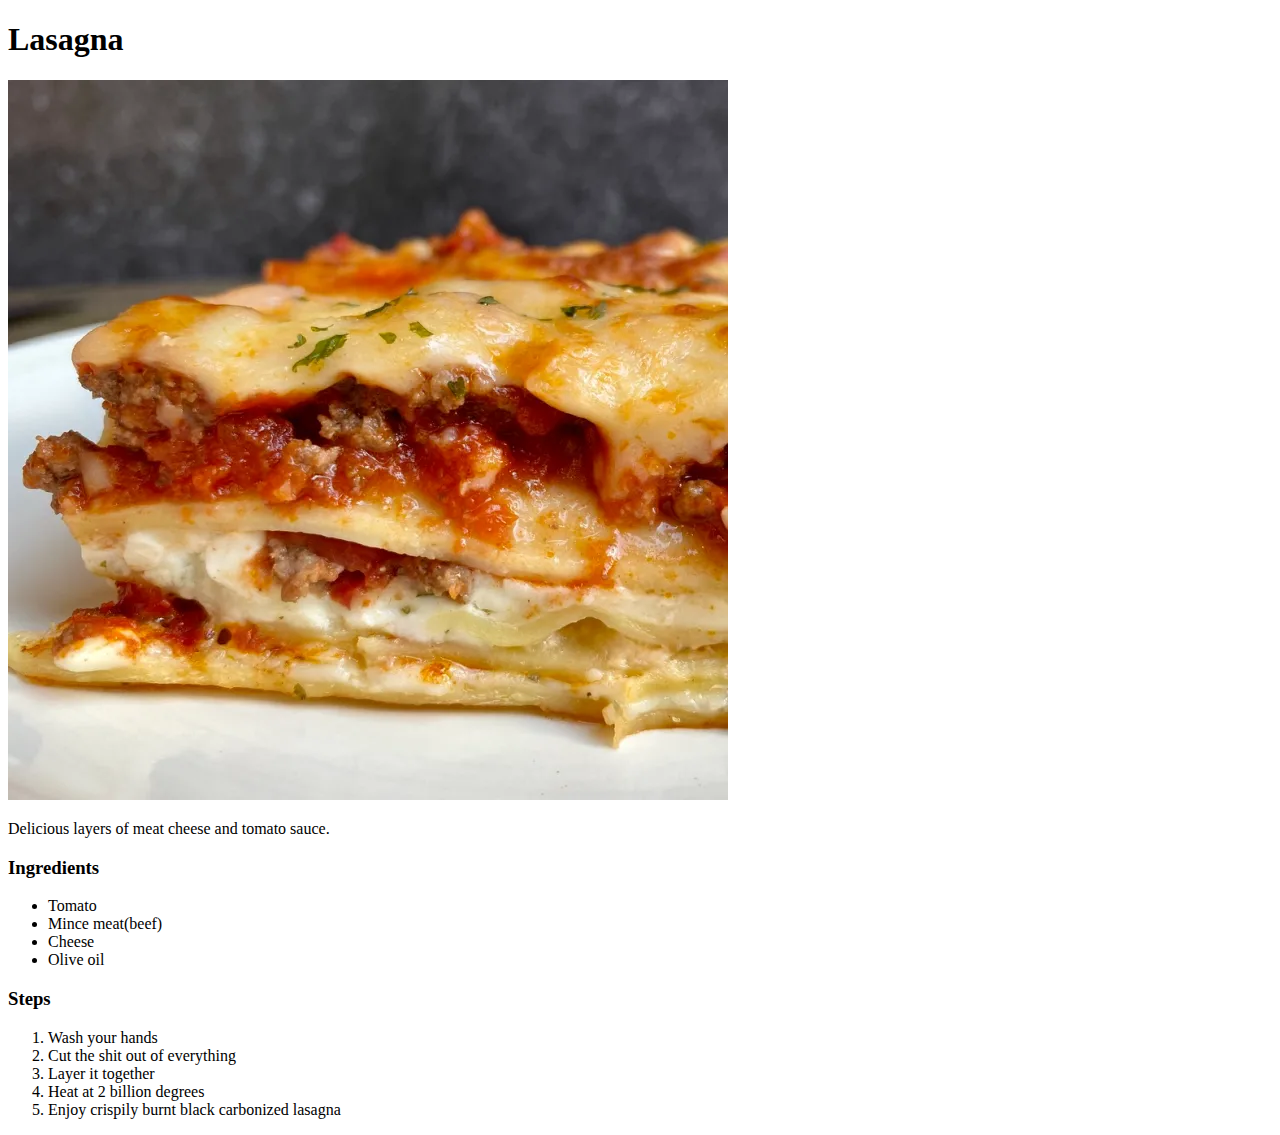
==== recipes/lasagna.html @ 83a1d54e "Third iteration filled 1st recipe" ====
<!DOCTYPE html>
<html lang="en">
  <head>
    <meta charset="UTF-8">


  </head>
  <body>
    <h1>Lasagna</h1>
    <img src="../images/lasagna">

    <p>Delicious layers of meat cheese and tomato sauce.</p>
    <h3>Ingredients</h3>
    <ul>
        <li>Tomato</li>
        <li>Mince meat(beef)</li>
        <li>Cheese</li>
        <li>Olive oil</li>
    </ul>
    <h3>Steps</h3>
    <ol>
        <li>Wash your hands</li>
        <li>Cut the shit out of everything</li>
        <li>Layer it together</li>
        <li>Heat at 2 billion degrees</li>
        <li>Enjoy crispily burnt black carbonized lasagna</li>
    </ol>
  </body>


</html>
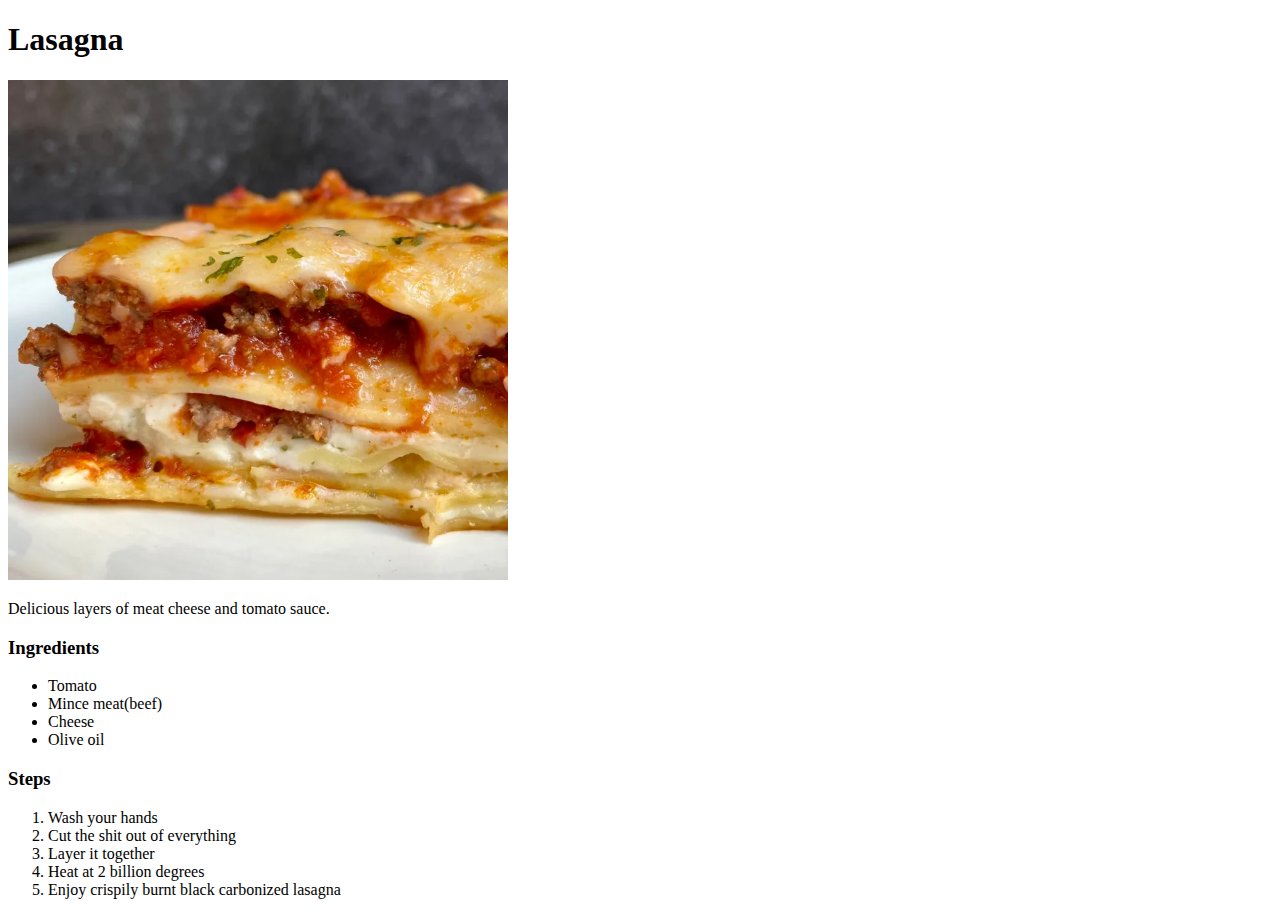
==== commit 96836cea: "Resized recipe images" ====
--- a/recipes/lasagna.html
+++ b/recipes/lasagna.html
@@ -7,7 +7,7 @@
   </head>
   <body>
     <h1>Lasagna</h1>
-    <img src="../images/lasagna">
+    <img src="../images/lasagna" alt="A picture of a cooked lasagna." width="500" height="500">
 
     <p>Delicious layers of meat cheese and tomato sauce.</p>
     <h3>Ingredients</h3>
@@ -25,6 +25,8 @@
         <li>Heat at 2 billion degrees</li>
         <li>Enjoy crispily burnt black carbonized lasagna</li>
     </ol>
+
+    
   </body>
 
 
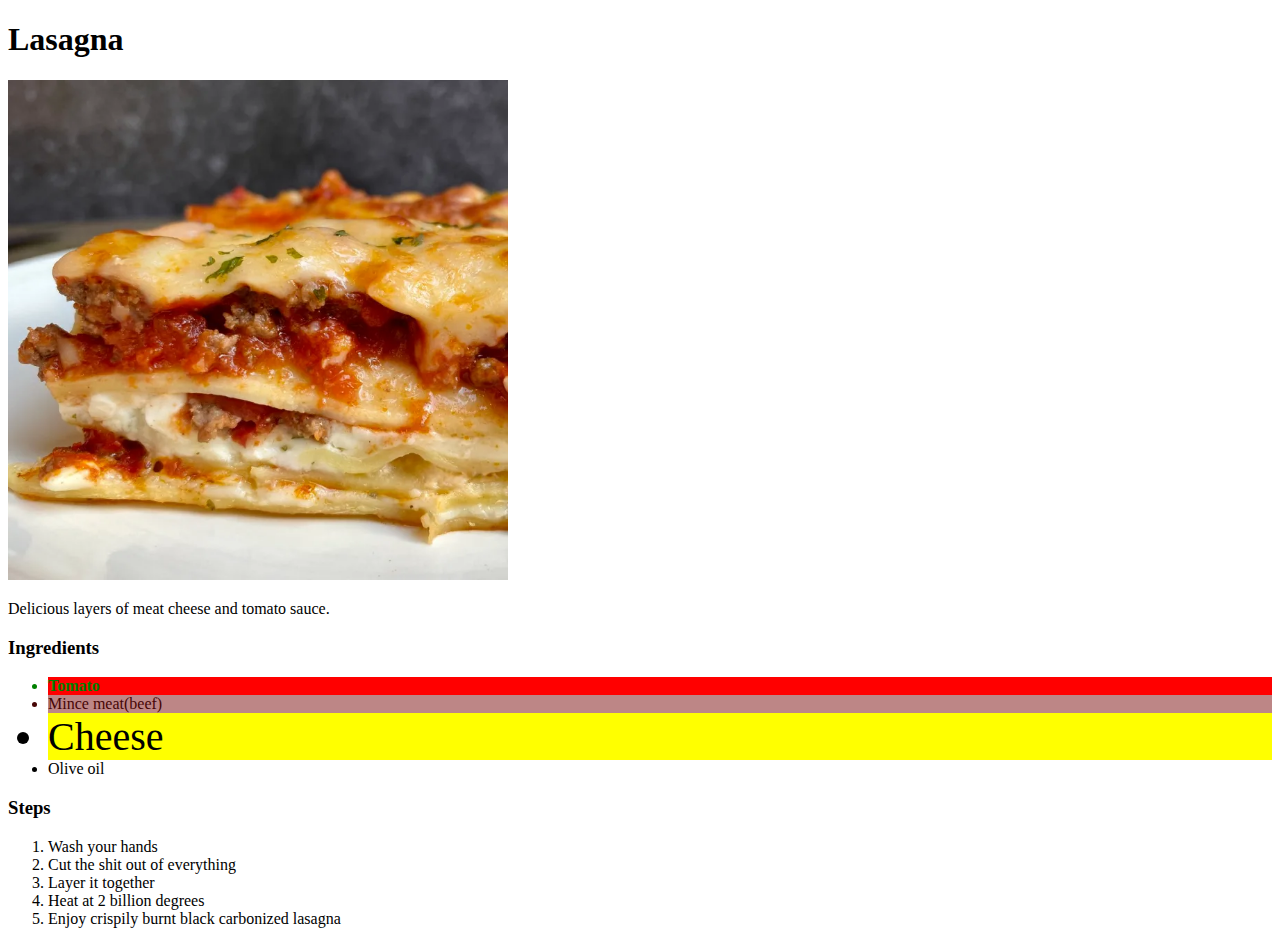
==== commit d16b37ae: "Updating with CSS" ====
--- a/recipes/lasagna.html
+++ b/recipes/lasagna.html
@@ -2,6 +2,7 @@
 <html lang="en">
   <head>
     <meta charset="UTF-8">
+    <link rel="stylesheet" href="../style.css">
 
 
   </head>
@@ -12,9 +13,9 @@
     <p>Delicious layers of meat cheese and tomato sauce.</p>
     <h3>Ingredients</h3>
     <ul>
-        <li>Tomato</li>
-        <li>Mince meat(beef)</li>
-        <li>Cheese</li>
+        <li class="tomato">Tomato</li>
+        <li class="meat">Mince meat(beef)</li>
+        <li class="cheese">Cheese</li>
         <li>Olive oil</li>
     </ul>
     <h3>Steps</h3>
--- a/style.css
+++ b/style.css
@@ -0,0 +1,29 @@
+.link {
+    color: purple;
+    background-color: yellow;
+    font-size: 50px;
+    font-weight: bold;
+}
+
+.numbering {
+    font-size: 50px;
+    color: white;
+    background-color: black;
+    font-style: italic;
+
+}
+.tomato {
+    color: green;
+    background-color: red;
+    font-weight: bold;
+}
+.meat {
+    color: rgb(70, 5, 5);
+    background: rgb(189, 134, 134);
+}
+
+.cheese {
+    color: black;
+    background-color: yellow;
+    font-size: 40px;
+}